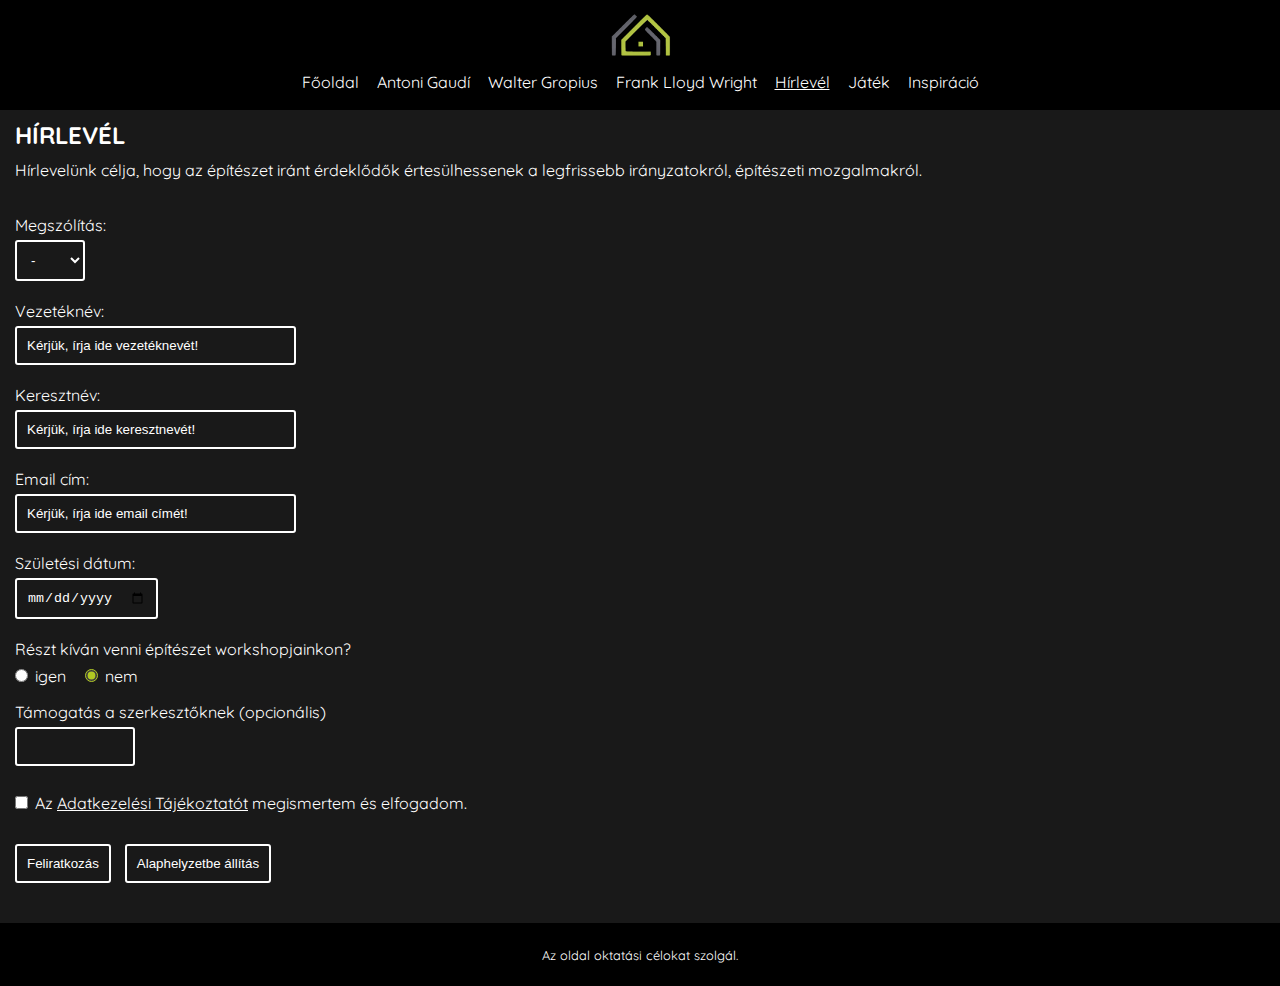
==== Hirlevel.html @ 273d7779 "Add files via upload" ====
<!DOCTYPE html>
<html lang="hu">
  <head>
    <meta charset="utf-8" >
    <meta name="viewport" content="width=device-width, initial-scale=1.0" >
    <link
      rel="stylesheet"
      href="https://fonts.googleapis.com/css?family=Quicksand"
    >
    <link rel="stylesheet" href="reszponziv.css" >
    <link rel="stylesheet" href="design.css" >
    <link rel="icon" type="image/x-icon" href="logo.png" >
    <title>Hírlevél</title>
  </head>

  <body>
    <header>
      <a href="index.html"> <img src="logo.png" alt="Logó" ></a>
    </header>

    <div class="container">
      <nav>
        <ul>
          <li><a href="index.html">Főoldal</a></li>
          <li><a href="Gaudi.html">Antoni Gaudí</a></li>
          <li><a href="Gropius.html">Walter Gropius</a></li>
          <li><a href="Wright.html">Frank Lloyd Wright</a></li>
          <li><a class="active" href="#">Hírlevél</a></li>
          <li><a href="Jatek.html">Játék</a></li>
          <li><a href="Inspiracio.html">Inspiráció</a></li>
        </ul>
      </nav>

      <article class="bevezeto">
        <h2>HÍRLEVÉL</h2>
        <p>
          Hírlevelünk célja, hogy az építészet iránt érdeklődők értesülhessenek
          a legfrissebb irányzatokról, építészeti mozgalmakról.
        </p>
      </article>

      <article class="form">
        <form method="post" action="http://szamtud.uni-corvinus.hu/receive.php">
          <p>
            <label
              >Megszólítás:
              <select name="megszolitas" size="1" class="mezo">
                <option value="semmi">-</option>
                <option value="dr">Dr.</option>
                <option value="mr">Mr.</option>
                <option value="mrs">Mrs.</option>
                <option value="ms">Ms.</option>
              </select></label
            >
          </p>

          <p>
            <label
              >Vezetéknév:
              <input
                type="text"
                name="vnev"
                maxlength="20"
                size="30"
                placeholder="Kérjük, írja ide vezetéknevét!"
                class="mezo"
                required
            ></label>
          </p>
          <p>
            <label
              >Keresztnév:
              <input
                type="text"
                name="knev"
                maxlength="20"
                size="30"
                placeholder="Kérjük, írja ide keresztnevét!"
                class="mezo"
                required
            ></label>
          </p>
          <p>
            <label
              >Email cím:
              <input
                type="email"
                name="email"
                size="30"
                placeholder="Kérjük, írja ide email címét!"
                class="mezo"
                required
            ></label>
          </p>

          <p>
            <label
              >Születési dátum: <input type="date" name="szul" class="mezo"
            ></label>
          </p>
          <p>Részt kíván venni építészet workshopjainkon?</p>
          <label
            ><input type="radio" name="workshop" value="i" class="kisgomb" >
            igen
          </label>
          <label
            ><input
              type="radio"
              name="workshop"
              value="n"
              checked
              class="kisgomb"
            >
            nem
          </label>

          <p>
            <label
              >Támogatás a szerkesztőknek (opcionális)
              <input
                type="number"
                name="tamogatas"
                min="0"
                max="10000000"
                step="500"
                class="mezo"
            ></label>
          </p>
          <p>
            <label
              ><input
                type="checkbox"
                name="adatkezelesi tajekoztato"
                value="i"
                required
                class="kisgomb2"
              >
              Az
              <a
                href="Tájékoztató.html"
                style="text-decoration: underline"
                class="ak"
                >Adatkezelési Tájékoztatót</a
              >
              megismertem és elfogadom.</label
            >
          </p>

          <button type="submit" class="kgomb">Feliratkozás</button>
          <button type="reset" class="reset">Alaphelyzetbe állítás</button>
        </form>
      </article>
    </div>

    <footer>Az oldal oktatási célokat szolgál.</footer>
  </body>
</html>
---- reszponziv.css ----
*{
box-sizing: border-box;
}

.container{
display: flex;
flex-direction: row;
flex-wrap: wrap;
}

nav{
flex: 1 1 100%;
}

article{
flex: 1 1 100%;
}

div.gallery{
width: 100%;
}

div.gallery img{
width: 100%;
}

div.gallery2{
display: flex;
flex-direction: column;
justify-content: space-around;
width: 100%;
}

div.gallery2 img{
width: 100%;
}

aside{
width: 100%;
}

.alairas{
width: 70%;
padding-top: 25px;
display: block;
margin-left: auto;
margin-right: auto;
}

@media all and (min-width: 600px) {
    /*pc*/
    nav {
        flex-basis: 100%;
    }
    
	nav li {
	float: left;
	}

    article.bevezeto {
        flex-basis: 58%;  
    }
    
    aside.bevezeto {
        flex-basis: 38%;   
    }
    
    div.gallery img{
	width: 24.6%;
	}
    
	div.gallery2{
	flex-direction: row;
	justify-content: space-around;
	}
	
	div.gallery2 img{
	width: 32%;
	}

    th, td {
    border-bottom: 1px solid #191919;
    }
}
---- design.css ----
html{
color: white;
background-color: #191919;
text-align: justify;
font-family: Quicksand, Times New Roman;
}

body{
margin: 0;
}

header{
background-color: black;
height: 7vh;
padding-top: 0.5vh;
}

footer{
display: flex;
width: 100%;
font-size: 0.8em;
background-color: black;
height: 7vh;
justify-content: center;
align-items: center;
margin-top: auto;
}

nav{
background-color: black;
}

nav ul{
margin: 0;
padding: 0;
display: table;
margin-right: auto;
margin-left: auto;
margin-bottom: 1vh;
}

nav ul li{
list-style-type: none;
text-align: center;
padding: 1vh;
}

nav a.active{
text-decoration: underline;
}

nav a:hover{
color: #b1c922;
animation-name: animacio;
animation-duration: 1s;
}

a{
color: white;
text-decoration: none;
}

.gallery{
background-color: black;
padding-left: 15px;
padding-right: 15px;
padding-bottom: 12px;
}

.gallery img{
padding-top: 10px;
}

header img{
max-height: 7vh;
display: block;
margin-left: auto;
margin-right: auto;
}

p{
margin: 0px 15px 0px 15px;
}

aside img{
max-width: 100%;
object-fit: cover;
}

@keyframes animacio{
0% {color: white;}
100% {color: #b1c922;}
}

.bevezeto h2{
margin: 10px 15px 10px 15px;
}

h3{
margin: 20px 15px 5px 15px;
}

.bevezeto{
margin-bottom: 15px;
}

.tartalom{
margin: 0;
padding-bottom: 15px;
}

.gallery img:hover{
opacity: 0.5;
}

table{
width: 100%;
}

th{
font-size: 1.3em;
color: #b1c922;
margin: 0px;
text-align: center;
padding: 10px;
}

.jobbcella{
text-align: right;
padding-right: 15px;
}

.balcella{
padding-left: 15px;
}

.gomb{
margin: 15px;
padding: 10px;
display: block;
border: 2px solid white;
border-radius: 3px;
}

.gomb:hover{
animation-name: animacio2;
animation-duration: 1s;
background-color: white;
color: #191919;
}

@keyframes animacio2{
0% {color: white; background-color: #191919;}
100% {color: #191919; background-color: white;}
}

table{
border-collapse: collapse;
}

th, td{
padding: 12px 15px;
text-align: left;
}

tr:hover{
animation-name: animacio;
animation-duration: 1s;
color: #b1c922;
}
        
.gallery2{
background-color: black;
padding-left: 15px;
padding-right: 15px;
padding-bottom: 12px;
}

.gallery2 img{
padding-top: 10px;
}

h2{
margin: 15px 0px 0px 0px;
}


.form{
margin-top: 20px;
text-align: left;
}

.kgomb{
margin: 15px 10px 40px 15px;
padding: 10px;
display: inline-block;
color: white;
background-color: #191919;
border: 2px solid white;
border-radius: 3px;
}

.kgomb:hover{
animation-name: animacio3;
animation-duration: 1s;
background-color: green;
border: 2px solid green;
color: white;
}

@keyframes animacio3{
0% {color: white; background-color: #191919;}
100% {color: white; background-color: green; border=2px solid green;}
}


.reset{
margin: 15px 0px 40px 0px;
padding: 10px;
display: inline-block;
color: white;
background-color: #191919;
border: 2px solid white;
border-radius: 3px;
}

.reset:hover{
animation-name: animacio4;
animation-duration: 1s;
background-color: red;
border: 2px solid red;
color: white;
}

@keyframes animacio4{
0% {color: white; background-color: #191919;}
100% {color: white; background-color: red; border=2px solid red;}
}

.mezo{
color: white;
background-color: #191919;
padding: 10px;
margin: 5px 0px 20px 0px;
display: block;
border: 2px solid white;
border-radius: 3px;
}

::placeholder{
color: white;
background-color: #191919;
}

.kisgomb{
margin: 10px 3px 20px 15px;
accent-color: #b1c922;
}

.ak:hover{
color: #b1c922;
animation-name: animacio;
animation-duration: 1s;
}

.kisgomb2{
margin: 10px 3px 20px 0px;
accent-color: #b1c922;
}

.galleria {
margin: auto;
width: 100vh;
height: 80vh;
}
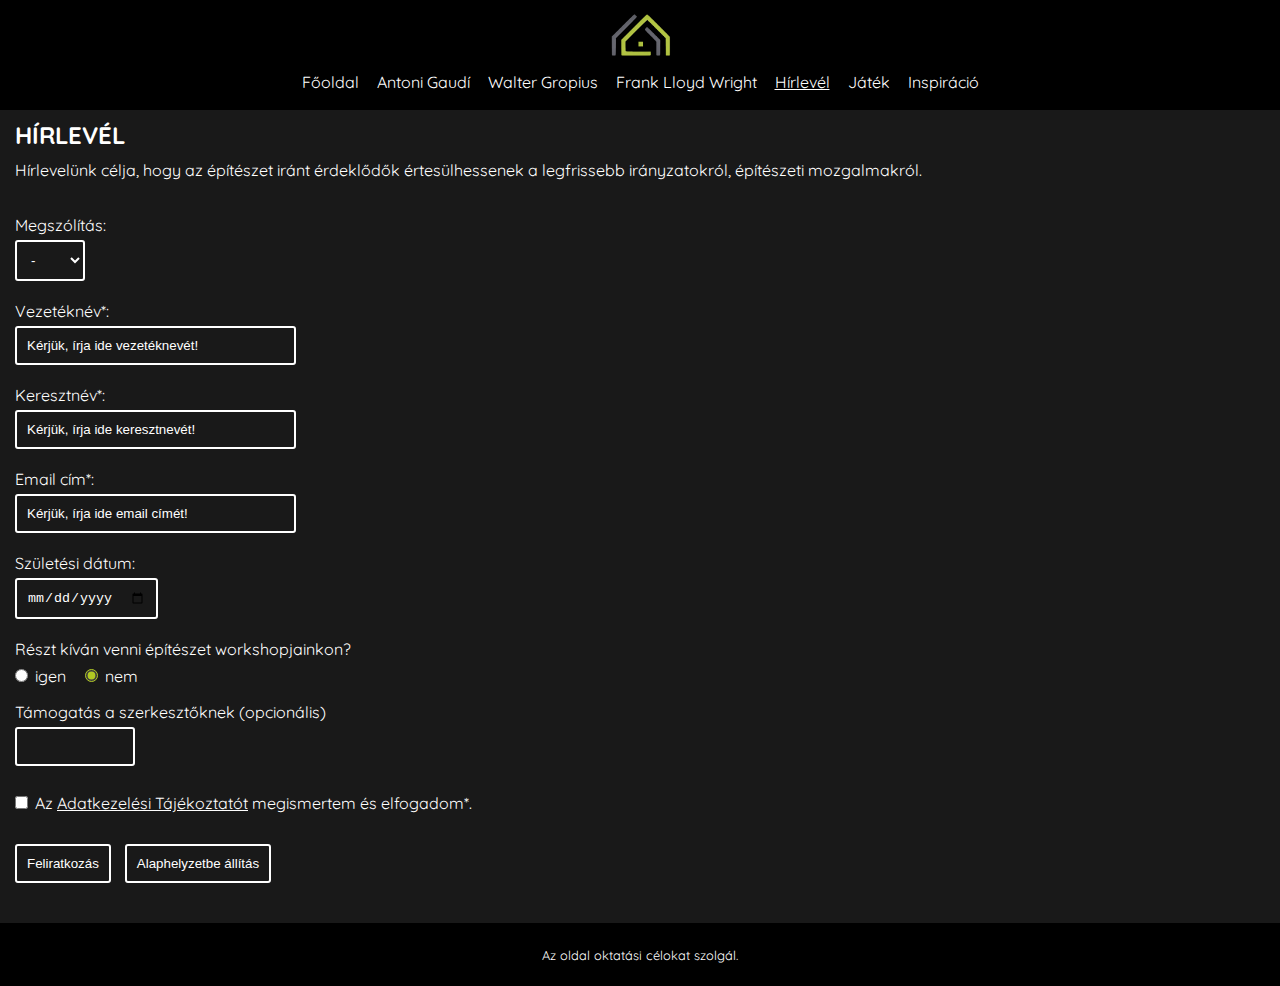
==== commit a1b13be2: "Update Hirlevel.html" ====
--- a/Hirlevel.html
+++ b/Hirlevel.html
@@ -11,6 +11,47 @@
     <link rel="stylesheet" href="design.css" >
     <link rel="icon" type="image/x-icon" href="logo.png" >
     <title>Hírlevél</title>
+
+    <script src="jquery-3.7.1.js"></script>
+    <script src="jquery.validate.js"></script>
+    <script>
+      $(document).ready(function () {
+        $("#myform").validate({
+          rules: {
+            vnev: "required",
+            knev: "required",
+            email: {
+              required: true,
+              email: true,
+            },
+            elfogadas: {
+              required: true,
+            },
+          },
+          messages: {
+            vnev: "Kérjük, töltse ki a Vezetéknév mezőt!",
+            knev: "Kérjük, töltse ki a Keresztnév mezőt!",
+            email: "Kérjük, valós email címet adjon meg!",
+            elfogadas: "Kérjük, fogadja el az Adatkezelési Tájékoztatót!",
+          },
+          errorPlacement: function (error, element) {
+            if (element.attr("name") == "elfogadas") {
+              // Create a new div element and insert it after the text element
+              var errorContainer = $(
+                "<div class='error-container'></div>"
+              ).insertAfter(element.closest("p"));
+              // Append the error message to the new div
+              errorContainer.append(error);
+            } else {
+              // Default placement for other elements
+              error.insertAfter(element);
+            }
+          },
+        });
+      });
+    </script>
+
+    <style></style>
   </head>
 
   <body>
@@ -40,7 +81,12 @@
       </article>
 
       <article class="form">
-        <form method="post" action="http://szamtud.uni-corvinus.hu/receive.php">
+        <form
+          method="post"
+          action="http://szamtud.uni-corvinus.hu/receive.php"
+          id="myform"
+          novalidate
+        >
           <p>
             <label
               >Megszólítás:
@@ -54,9 +100,9 @@
             >
           </p>
 
-          <p>
-            <label
-              >Vezetéknév:
+          <p class="szoveg">
+            <label for="vnev"
+              >Vezetéknév*:
               <input
                 type="text"
                 name="vnev"
@@ -64,12 +110,12 @@
                 size="30"
                 placeholder="Kérjük, írja ide vezetéknevét!"
                 class="mezo"
-                required
-            ></label>
-          </p>
-          <p>
-            <label
-              >Keresztnév:
+                id="vnev"
+            ></label>
+          </p>
+          <p class="szoveg">
+            <label for="knev"
+              >Keresztnév*:
               <input
                 type="text"
                 name="knev"
@@ -77,28 +123,28 @@
                 size="30"
                 placeholder="Kérjük, írja ide keresztnevét!"
                 class="mezo"
-                required
-            ></label>
-          </p>
-          <p>
-            <label
-              >Email cím:
+                id="knev"
+            ></label>
+          </p>
+          <p class="szoveg">
+            <label
+              >Email cím*:
               <input
                 type="email"
                 name="email"
                 size="30"
                 placeholder="Kérjük, írja ide email címét!"
                 class="mezo"
-                required
-            ></label>
-          </p>
-
-          <p>
+                id="email"
+            ></label>
+          </p>
+
+          <p class="szoveg">
             <label
               >Születési dátum: <input type="date" name="szul" class="mezo"
             ></label>
           </p>
-          <p>Részt kíván venni építészet workshopjainkon?</p>
+          <p class="szoveg">Részt kíván venni építészet workshopjainkon?</p>
           <label
             ><input type="radio" name="workshop" value="i" class="kisgomb" >
             igen
@@ -126,13 +172,13 @@
                 class="mezo"
             ></label>
           </p>
-          <p>
-            <label
+          <p class="adatkez">
+            <label for="elfogadas"
               ><input
                 type="checkbox"
-                name="adatkezelesi tajekoztato"
                 value="i"
-                required
+                name="elfogadas"
+                id="elfogadas"
                 class="kisgomb2"
               >
               Az
@@ -142,7 +188,7 @@
                 class="ak"
                 >Adatkezelési Tájékoztatót</a
               >
-              megismertem és elfogadom.</label
+              megismertem és elfogadom*.</label
             >
           </p>
 
